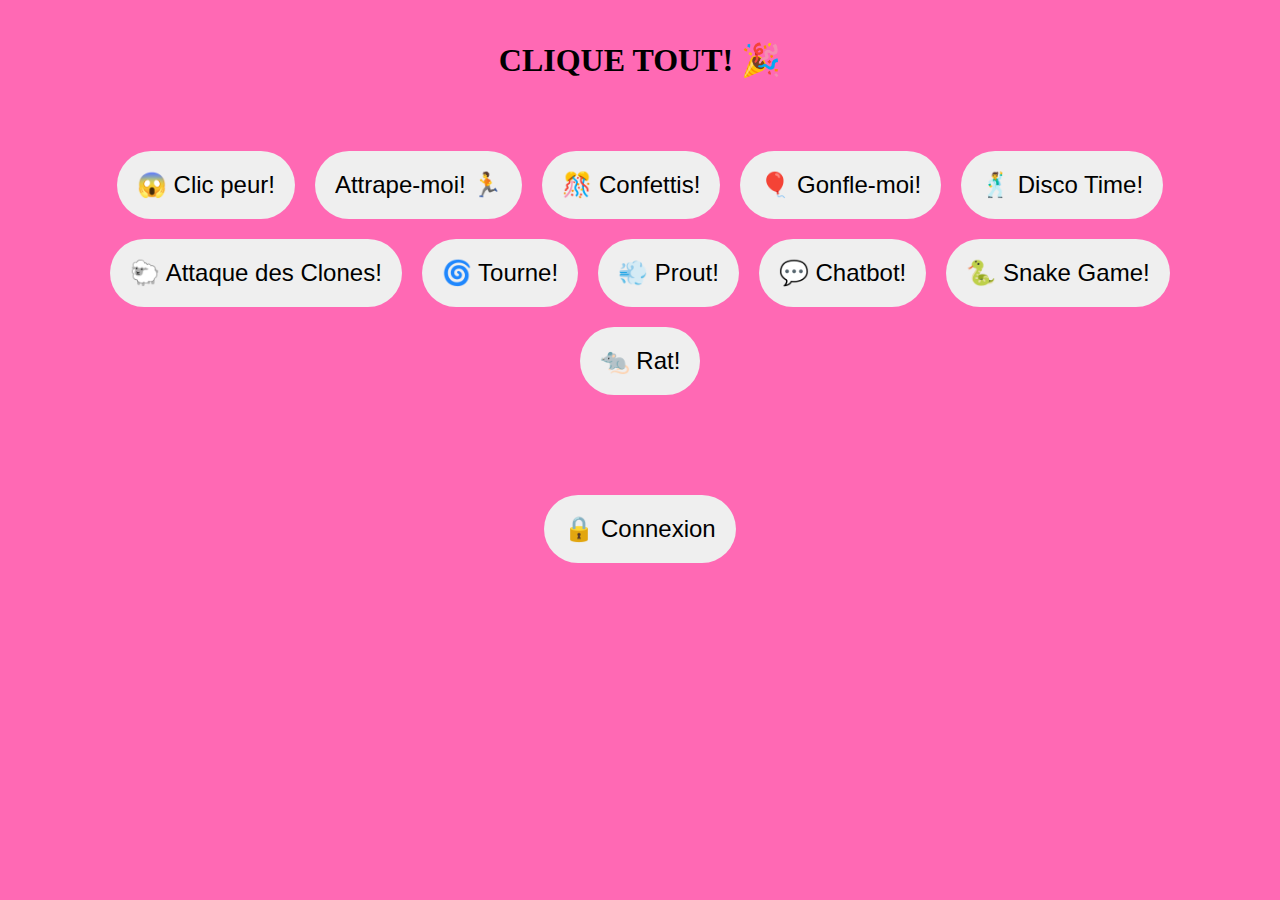
==== index.html @ b4f9cbfe "Update index.html" ====
<!DOCTYPE html>
<html lang="fr">
<head>
    <meta charset="UTF-8">
    <title>La Folie des Boutons!</title>
    <style>
        body {
            background: #FF69B4;
            font-family: 'Comic Sans MS', cursive;
            text-align: center;
            margin: 0;
            padding: 20px;
        }
        
        .btn-container {
            display: flex;
            flex-wrap: wrap;
            gap: 20px;
            justify-content: center;
            padding: 50px;
        }

        button {
            padding: 20px;
            font-size: 1.5em;
            border: none;
            border-radius: 50px;
            cursor: pointer;
            transition: all 0.3s;
            position: relative;
        }

        button:hover {
            transform: scale(1.1) rotate(5deg);
        }

        #boutonFou {
            animation: flash 0.5s infinite;
        }

        @keyframes flash {
            0% { background-color: #00ff00; }
            50% { background-color: #ff00ff; }
            100% { background-color: #00ffff; }
        }

        .confetti {
            position: absolute;
            width: 10px;
            height: 10px;
            background: #fff;
            pointer-events: none;
        }

        #zoneEffet {
            position: fixed;
            top: 50%;
            left: 50%;
            transform: translate(-50%, -50%);
            font-size: 5em;
            opacity: 0;
            z-index: 999;
        }

        .nuage-prout {
            position: fixed;
            top: 50%;
            left: 50%;
            transform: translate(-50%, -50%);
            font-size: 4em;
            opacity: 1;
            animation: fadeCloud 5s forwards;
            pointer-events: none;
        }

        @keyframes fadeCloud {
            0% { opacity: 1; filter: blur(0); transform: translate(-50%, -50%) scale(3); }
            100% { opacity: 0; filter: blur(20px); transform: translate(-50%, -50%) scale(0); }
        }

        .chat-container {
            position: fixed;
            bottom: 20px;
            right: 20px;
            width: 300px;
            background: white;
            border-radius: 10px;
            box-shadow: 0 0 15px rgba(0,0,0,0.2);
            display: none;
            z-index: 1000;
        }

        .chat-messages {
            height: 200px;
            overflow-y: auto;
            padding: 10px;
        }

        .chat-input {
            width: 100%;
            padding: 10px;
            border: none;
            border-top: 1px solid #ddd;
            border-radius: 0 0 10px 10px;
        }

        .message {
            margin: 5px 0;
            padding: 8px;
            border-radius: 15px;
        }

        .user-message {
            background: #FF69B4;
            color: white;
            margin-left: 30px;
        }

        .bot-message {
            background: #f1f1f1;
            margin-right: 30px;
        }

        @keyframes disco {
            0% { background: #ff0000; }
            25% { background: #00ff00; }
            50% { background: #0000ff; }
            75% { background: #ffff00; }
        }

        .image-peur {
            position: fixed;
            top: 50%;
            left: 50%;
            transform: translate(-50%, -50%);
            max-width: 80vw;
            max-height: 80vh;
            animation: bounce 0.5s infinite;
        }

        @keyframes bounce {
            0%, 100% { transform: translate(-50%, -50%) scale(1); }
            50% { transform: translate(-50%, -50%) scale(1.2); }
        }

        #gameCanvas {
            position: fixed;
            top: 50%;
            left: 50%;
            transform: translate(-50%, -50%);
            border: 3px solid #fff;
            box-shadow: 0 0 20px rgba(0,0,0,0.5);
            display: none;
            background: rgba(0,0,0,0.8);
        }

        .game-overlay {
            position: fixed;
            top: 0;
            left: 0;
            width: 100%;
            height: 100%;
            background: rgba(0,0,0,0.5);
            display: none;
            z-index: 1001;
        }

        .score-display {
            position: fixed;
            top: 20px;
            left: 50%;
            transform: translateX(-50%);
            color: white;
            font-size: 2em;
            text-shadow: 2px 2px 4px rgba(0,0,0,0.5);
            z-index: 1002;
            display: none;
        }

        .clone-game-overlay {
            position: fixed;
            top: 0;
            left: 0;
            width: 100%;
            height: 100%;
            background: rgba(0,0,0,0.7);
            display: none;
            z-index: 2000;
        }
        
        .clone-game-ui {
            position: fixed;
            top: 20px;
            left: 50%;
            transform: translateX(-50%);
            color: white;
            text-align: center;
            z-index: 2001;
        }
        
        .game-clone {
            position: fixed;
            cursor: pointer;
            animation: cloneSpawn 0.5s ease-out;
            padding: 15px;
            border-radius: 30px;
            font-size: 1.2em;
            transform: scale(1);
            transition: transform 0.2s;
        }
        
        @keyframes cloneSpawn {
            from { transform: scale(0); opacity: 0; }
            to { transform: scale(1); opacity: 1; }
        }
        
        .clone-game-instructions {
            background: white;
            padding: 20px;
            border-radius: 20px;
            max-width: 500px;
            margin: 100px auto;
            color: #333;
            box-shadow: 0 0 20px rgba(0,0,0,0.3);
        }

    </style>
</head>
<body>
    <h1>CLIQUE TOUT! 🎉</h1>
    
    <div class="btn-container">
        <button onclick="faitPeur()">😱 Clic peur!</button>
        <button id="boutonFou" onmouseover="courseBouton()">Attrape-moi! 🏃</button>
        <button onclick="lanceConfettis()">🎊 Confettis!</button>
        <button onmousedown="grossisMoi(this)" onmouseup="retrecisMoi(this)">🎈 Gonfle-moi!</button>
        <button onclick="modeDisco()">🕺 Disco Time!</button>
        <button onclick="startCloneGame()">🐑 Attaque des Clones!</button>
        <button onmouseover="faitRotation(this)">🌀 Tourne!</button>
        <button onclick="jouerSon()">💨 Prout!</button>
        <button onclick="toggleChat()">💬 Chatbot!</button>
        <button onclick="startSnakeGame()">🐍 Snake Game!</button>
        
        <!-- NOUVEAU BOUTON RAT -->
        <button onclick="joueRat()">🐀 Rat!</button>
    </div>

    <div class="chat-container" id="chatContainer">
        <div class="chat-messages" id="chatMessages"></div>
        <input type="text" class="chat-input" id="chatInput" placeholder="Tapez votre message..." onkeypress="handleChatInput(event)">
    </div>

    <div class="btn-container">
        <!-- Bouton connexion -->
        <button onclick="window.location.href='login.html'">🔒 Connexion</button>
    </div>

    <div id="zoneEffet"></div>

    <!-- Vidéo cachée au départ -->
    <video id="ratVideo" style="display: none; max-width: 90vw; max-height: 60vh;" controls>
        <source src="https://www.cjoint.com/doc/25_01/OAFmyEhIoFH_youtube-8fnpxU-sQ9Y-1280x720-h264.mp4" type="video/mp4">
        Votre navigateur ne supporte pas la balise vidéo.
    </video>
    
    <audio id="sonProut">
        <source src="https://www.soundjay.com/human/fart-01.mp3" type="audio/mpeg">
    </audio>

    <audio id="sonDisco">
        <source src="disco.mp3" type="audio/mpeg">
    </audio>

    <script>
        // =================== FONCTIONS DES BOUTONS PRINCIPAUX ===================

        function faitPeur() {
            const zone = document.getElementById('zoneEffet');
            zone.innerHTML = '';
            
            const numImage = Math.floor(Math.random() * 5) + 1;
            const img = document.createElement('img');
            img.src = `image${numImage}.png`;
            img.className = 'image-peur';
            
            zone.appendChild(img);
            zone.style.opacity = 1;
            
            setTimeout(() => {
                zone.style.opacity = 0;
                setTimeout(() => zone.innerHTML = '', 500);
            }, 2000);
        }

        function courseBouton() {
            const bouton = document.getElementById('boutonFou');
            bouton.style.position = 'absolute';
            bouton.style.left = Math.random() * 80 + '%';
            bouton.style.top = Math.random() * 80 + '%';
        }

        function lanceConfettis() {
            for(let i = 0; i < 100; i++) {
                const confetti = document.createElement('div');
                confetti.className = 'confetti';
                confetti.style.backgroundColor = `hsl(${Math.random() * 360}, 100%, 50%)`;
                confetti.style.left = Math.random() * 100 + 'vw';
                confetti.style.top = Math.random() * 100 + 'vh';
                confetti.style.transform = `rotate(${Math.random() * 360}deg)`;
                document.body.appendChild(confetti);
                
                setTimeout(() => confetti.remove(), 2000);
            }
        }

        function grossisMoi(btn) {
            btn.style.transform = 'scale(2)';
        }

        function retrecisMoi(btn) {
            btn.style.transform = 'scale(1)';
        }

        function modeDisco() {
            if(!document.body.classList.contains('disco-active')) {
                document.body.classList.add('disco-active');
                document.body.style.animation = 'disco 0.2s infinite';
                const audioDisco = document.getElementById('sonDisco');
                audioDisco.currentTime = 0;
                audioDisco.play();
                
                setTimeout(() => {
                    document.body.classList.remove('disco-active');
                    document.body.style.animation = '';
                    audioDisco.pause();
                }, 15000);
            }
        }

        function faitRotation(btn) {
            btn.style.transform = `rotate(${Math.random() * 360}deg)`;
        }

        function jouerSon() {
            const prout = document.getElementById('sonProut');
            prout.currentTime = 0;
            prout.play();
            
            const nuage = document.createElement('div');
            nuage.className = 'nuage-prout';
            nuage.textContent = '💨';
            nuage.style.color = '#00ff0080';
            document.body.appendChild(nuage);
            setTimeout(() => nuage.remove(), 5000);
        }

        // =================== BOUTON "RAT" QUI LANCE LA VIDÉO ===================
        function joueRat() {
            const ratVideo = document.getElementById('ratVideo');
            ratVideo.style.display = 'block';  // On l'affiche
            ratVideo.play();                   // Et on lance la lecture
        }

        // =================== CHATBOT ===================
        function toggleChat() {
            const chat = document.getElementById('chatContainer');
            chat.style.display = chat.style.display === 'none' ? 'block' : 'none';
        }

        function handleChatInput(event) {
            if (event.key === 'Enter') {
                const input = event.target;
                const message = input.value.trim();
                if (message) {
                    addMessage(message, 'user');
                    setTimeout(() => botResponse(message), 500);
                    input.value = '';
                }
            }
        }

        function addMessage(text, sender) {
            const messages = document.getElementById('chatMessages');
            const messageDiv = document.createElement('div');
            messageDiv.className = `message ${sender}-message`;
            messageDiv.textContent = text;
            messages.appendChild(messageDiv);
            messages.scrollTop = messages.scrollHeight;
        }

        function botResponse(userMessage) {
            const responses = [
                { patterns: ["bonjour", "salut", "hey", "bjr", "slt"], replies: ["Salut! Comment ça va? 😊", "Coucou! Bien dormi? ☀️", "Yo! Prêt pour une belle journée? 😃", "bodycount ?"] },
                { patterns: ["hello", "hi", "yo"], replies: ["Hi there! Ready to party? 🎉", "Hello! How’s your day? 🌞", "Yo! Let’s go! 🚀", "bodycount ?"] },
                { patterns: ["coucou", "cc"], replies: ["Coucou toi! Quoi de neuf? 🦄", "Coucouuuu! Ça fait plaisir de te voir! 🎈", "Hey coucou! Comment tu vas? 💕", "bodycount ?"] },
                { patterns: ["bye", "au revoir", "ciao", "à plus", "adieu"], replies: ["À bientôt! N'oublie pas de danser! 💃", "Ciao ciao! Reviens vite! 😘", "Bye bye! Prends soin de toi! 💖", "bodycount ?"] },
                { patterns: ["comment ça va", "ça va", "ça roule", "quoi de neuf"], replies: ["Nickel et toi? 😎", "Ça roule comme un skateboard! 🛹", "Comme un lundi… mais j’ai du café! ☕", "bodycount ?"] },
                { patterns: ["merci", "thanks", "thx", "merciii"], replies: ["Avec plaisir! 😊", "De rien! 😃", "Tout pour toi! 💖", "bodycount ?"] },
                { patterns: ["blague", "raconte une blague", "une blague", "blg"], replies: ["Pourquoi les plongeurs plongent-ils toujours en arrière? Parce que s’ils plongent en avant, ils tombent dans le bateau! 🤣", "C’est l’histoire d’un pingouin qui respire par les fesses… Un jour il s’assoit et il meurt. 🐧💀", "Ton bodycount"] }
            ];

            const badWords = [
                "ta gueule", "ferme ta", "connard", "conasse", "fdp", "enculé", 
                "salope", "pute", "bâtard", "abruti", "débile", "crétin", "merde"
            ];

            function levenshtein(a, b) {
                const tmp = Array(b.length + 1).fill().map((_, i) => i);
                let prev, val;
                for (let i = 1; i <= a.length; i++) {
                    prev = i;
                    for (let j = 1; j <= b.length; j++) {
                        val = a[i - 1] === b[j - 1] ? tmp[j - 1] : Math.min(tmp[j - 1] + 1, prev + 1, tmp[j] + 1);
                        tmp[j - 1] = prev;
                        prev = val;
                    }
                    tmp[b.length] = prev;
                }
                return tmp[b.length];
            }

            function correctMessage(msg, dictionary) {
                let minDistance = Infinity;
                let closestWord = msg;
                for (let word of dictionary) {
                    const distance = levenshtein(msg, word);
                    if (distance < minDistance && distance <= 2) {
                        minDistance = distance;
                        closestWord = word;
                    }
                }
                return closestWord;
            }

            let lowerMsg = userMessage.toLowerCase().trim();

            // Vérification des insultes
            if (badWords.some(badWord => lowerMsg.includes(badWord))) {
                addMessage("Travaille ton réseau de campus au lieu de venir m'insulté", 'bot');
                return;
            }

            // Correction des fautes de frappe et correspondance
            for (let entry of responses) {
                let correctedMsg = correctMessage(lowerMsg, entry.patterns);
                if (entry.patterns.includes(correctedMsg)) {
                    const reply = entry.replies[Math.floor(Math.random() * entry.replies.length)];
                    addMessage(reply, 'bot');
                    return;
                }
            }

            addMessage("Désolé, je suis un chatbot en folie! Répète ça autrement? 🤪", 'bot');
        }

        // =================== JEU SNAKE ===================
        let snakeGame = {
            canvas: null,
            ctx: null,
            snake: null,
            food: null,
            direction: 'right',
            nextDirection: 'right',
            gridSize: 20,
            gameLoop: null,
            score: 0
        };

        function startSnakeGame() {
            // Création des éléments du jeu
            snakeGame.canvas = document.createElement('canvas');
            snakeGame.canvas.id = 'gameCanvas';
            snakeGame.canvas.width = 600;
            snakeGame.canvas.height = 400;
            document.body.appendChild(snakeGame.canvas);
            
            const overlay = document.createElement('div');
            overlay.className = 'game-overlay';
            document.body.appendChild(overlay);
            
            const scoreDisplay = document.createElement('div');
            scoreDisplay.className = 'score-display';
            document.body.appendChild(scoreDisplay);

            // Initialisation
            snakeGame.ctx = snakeGame.canvas.getContext('2d');
            snakeGame.snake = [{x: 5, y: 5}];
            snakeGame.score = 0;
            snakeGame.direction = 'right';
            snakeGame.nextDirection = 'right';
            
            // Position initiale de la nourriture
            placeFood();
            
            // Affichage des éléments
            snakeGame.canvas.style.display = 'block';
            overlay.style.display = 'block';
            scoreDisplay.style.display = 'block';
            scoreDisplay.textContent = `Score: ${snakeGame.score}`;

            // Gestion des contrôles
            document.addEventListener('keydown', handleKeyPress);

            // Démarrage du jeu
            snakeGame.gameLoop = setInterval(gameStep, 100);
        }

        function handleKeyPress(e) {
            switch(e.key) {
                case 'ArrowUp':
                    if (snakeGame.direction !== 'down') snakeGame.nextDirection = 'up';
                    break;
                case 'ArrowDown':
                    if (snakeGame.direction !== 'up') snakeGame.nextDirection = 'down';
                    break;
                case 'ArrowLeft':
                    if (snakeGame.direction !== 'right') snakeGame.nextDirection = 'left';
                    break;
                case 'ArrowRight':
                    if (snakeGame.direction !== 'left') snakeGame.nextDirection = 'right';
                    break;
            }
        }

        function gameStep() {
            snakeGame.direction = snakeGame.nextDirection;
            const head = {...snakeGame.snake[0]};

            // Déplacement de la tête
            switch(snakeGame.direction) {
                case 'up': head.y--; break;
                case 'down': head.y++; break;
                case 'left': head.x--; break;
                case 'right': head.x++; break;
            }

            // Vérification des collisions
            if (isCollision(head)) {
                endGame();
                return;
            }

            snakeGame.snake.unshift(head);

            // Vérification de la nourriture
            if (head.x === snakeGame.food.x && head.y === snakeGame.food.y) {
                snakeGame.score += 10;
                document.querySelector('.score-display').textContent = `Score: ${snakeGame.score}`;
                placeFood();
            } else {
                snakeGame.snake.pop();
            }

            drawGame();
        }

        function isCollision(pos) {
            // Collision avec les murs
            if (pos.x < 0 || pos.x >= snakeGame.canvas.width / snakeGame.gridSize ||
                pos.y < 0 || pos.y >= snakeGame.canvas.height / snakeGame.gridSize) {
                return true;
            }

            // Collision avec soi-même
            return snakeGame.snake.some((segment, index) => 
                index !== 0 && segment.x === pos.x && segment.y === pos.y
            );
        }

        function drawGame() {
            // Effacer le canvas
            snakeGame.ctx.fillStyle = 'rgba(0,0,0,0.8)';
            snakeGame.ctx.fillRect(0, 0, snakeGame.canvas.width, snakeGame.canvas.height);

            // Dessiner le serpent
            snakeGame.ctx.fillStyle = '#00ff00';
            snakeGame.snake.forEach(segment => {
                snakeGame.ctx.fillRect(
                    segment.x * snakeGame.gridSize,
                    segment.y * snakeGame.gridSize,
                    snakeGame.gridSize - 2,
                    snakeGame.gridSize - 2
                );
            });

            // Dessiner la nourriture
            snakeGame.ctx.fillStyle = '#ff0000';
            snakeGame.ctx.fillRect(
                snakeGame.food.x * snakeGame.gridSize,
                snakeGame.food.y * snakeGame.gridSize,
                snakeGame.gridSize - 2,
                snakeGame.gridSize - 2
            );
        }

        function placeFood() {
            snakeGame.food = {
                x: Math.floor(Math.random() * (snakeGame.canvas.width / snakeGame.gridSize)),
                y: Math.floor(Math.random() * (snakeGame.canvas.height / snakeGame.gridSize))
            };
            // Vérifier que la nourriture n'est pas sur le serpent
            if (snakeGame.snake.some(segment => 
                segment.x === snakeGame.food.x && segment.y === snakeGame.food.y)) {
                placeFood();
            }
        }

        function endGame() {
            clearInterval(snakeGame.gameLoop);
            document.removeEventListener('keydown', handleKeyPress);
            
            // Supprimer les éléments du jeu
            document.querySelectorAll('#gameCanvas, .game-overlay, .score-display').forEach(el => el.remove());
            
            // Redirection après un court délai
            setTimeout(() => {
                window.location.href = 'perdu.html';
            }, 1000);
        }

        // =================== JEU "ATTAQUE DES CLONES" ===================
        let cloneGame = {
            active: false,
            score: 0,
            timeLeft: 15,
            clones: []
        };

        function createClone() {
            const clone = document.createElement('button');
            clone.className = 'game-clone';
            clone.textContent = '🐑 CLONE!';
            clone.style.background = `hsl(${Math.random() * 360}, 70%, 50%)`;
            clone.style.left = Math.random() * 85 + '%';
            clone.style.top = Math.random() * 85 + '%';
            
            clone.onclick = () => {
                cloneGame.score++;
                document.getElementById('cloneScore').textContent = cloneGame.score;
                clone.remove();
                clone.style.transform = 'scale(2)';
                setTimeout(() => clone.remove(), 300);
            };

            document.querySelector('.clone-game-overlay').appendChild(clone);
            return clone;
        }

        function endCloneGame() {
            cloneGame.active = false;
            const overlay = document.querySelector('.clone-game-overlay');
            
            overlay.innerHTML = `
                <div class="clone-game-instructions">
                    <h2>⏰ TEMPS ÉCOULÉ! ⏰</h2>
                    <p style="font-size: 1.5em">Score final: ${cloneGame.score}</p>
                    <p>${getTauntMessage()}</p>
                    <button onclick="startCloneGame()" style="font-size: 1.2em; margin: 15px; padding: 10px 20px;">
                        Rejouer?
                    </button>
                    <button onclick="document.querySelector('.clone-game-overlay').remove()" style="font-size: 1.2em; padding: 10px 20px;">
                        Quitter
                    </button>
                </div>
            `;
        }

        function getTauntMessage() {
            const score = cloneGame.score;
            if(score === 0) return '😭 T\'as rien touché!';
            if(score < 5) return '👎 C\'est tout?';
            if(score < 15) return '💩 Peut mieux faire!';
            if(score < 30) return '👍 Pas mal!';
            if(score < 50) return '🎯 Bon réflexes!';
            return '👑 MAÎTRE DES CLONES!';
        }

        function startCloneGame() {
            if(cloneGame.active) return;
            
            const play = confirm("🎮 CLONE ATTACK 🎮\n\nCLIQUEZ SUR UN MAX DE CLONES EN 15 SECONDES!\nChaque clone rapporte 1 point\nIls disparaissent après 3 secondes!\nPrêt à jouer?");
            if(!play) return;

            cloneGame.active = true;
            cloneGame.score = 0;
            cloneGame.timeLeft = 15;
            
            const overlay = document.createElement('div');
            overlay.className = 'clone-game-overlay';
            overlay.innerHTML = `
                <div class="clone-game-ui">
                    <h2>Temps: <span id="cloneTimer">15</span>s</h2>
                    <h2>Score: <span id="cloneScore">0</span></h2>
                </div>
            `;
            document.body.appendChild(overlay);
            overlay.style.display = 'block';

            const timerInterval = setInterval(() => {
                cloneGame.timeLeft--;
                document.getElementById('cloneTimer').textContent = cloneGame.timeLeft;
                
                if(cloneGame.timeLeft <= 0) {
                    endCloneGame();
                    clearInterval(timerInterval);
                }
            }, 1000);

            const cloneInterval = setInterval(() => {
                if(!cloneGame.active) clearInterval(cloneInterval);
                
                const clone = createClone();
                cloneGame.clones.push(clone);
                
                setTimeout(() => {
                    if(clone.parentNode) {
                        clone.remove();
                        cloneGame.clones = cloneGame.clones.filter(c => c !== clone);
                    }
                }, 3000);
            }, 200);
        }
    </script>
</body>
</html>
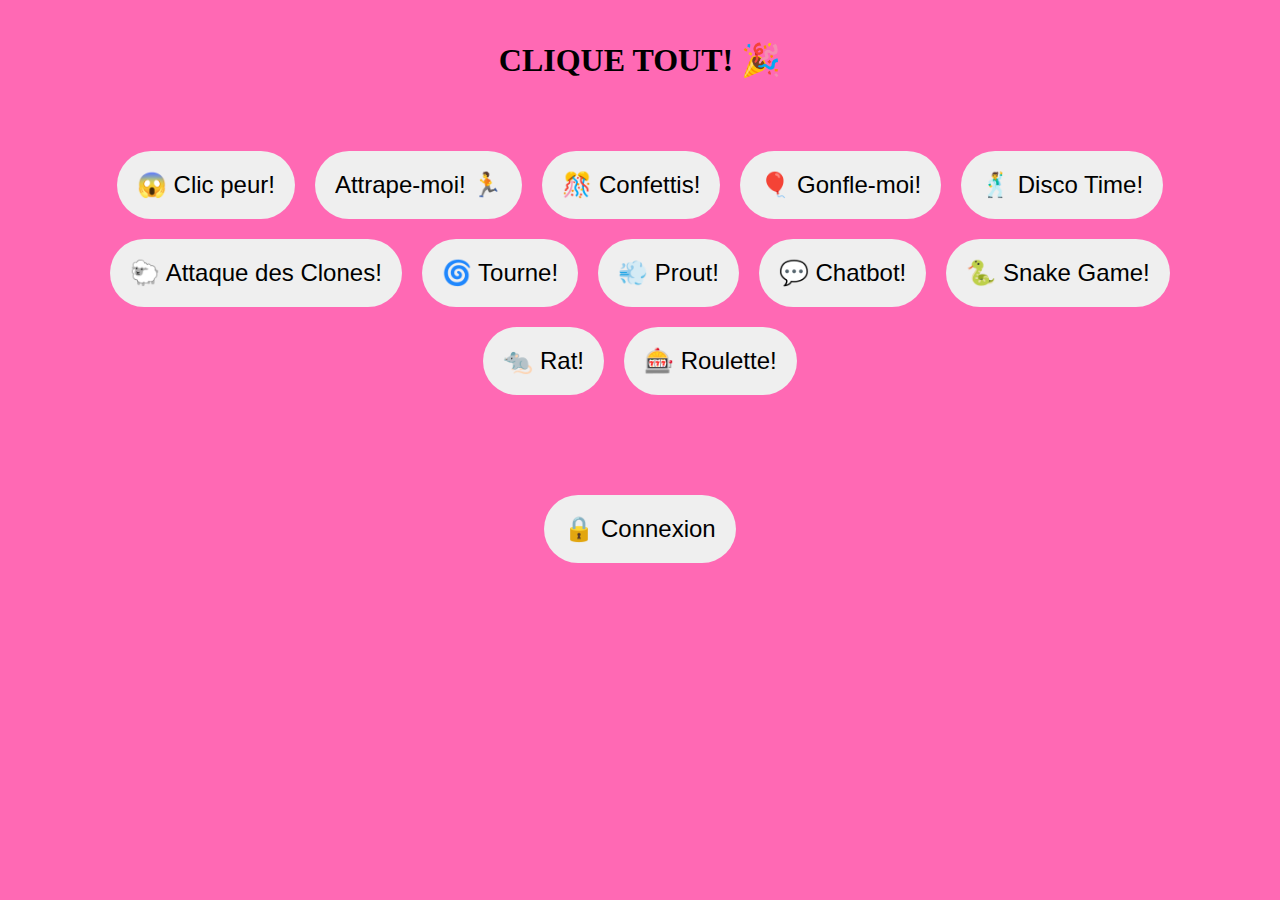
==== commit 36730892: "Update index.html" ====
--- a/index.html
+++ b/index.html
@@ -223,7 +223,6 @@
             color: #333;
             box-shadow: 0 0 20px rgba(0,0,0,0.3);
         }
-
     </style>
 </head>
 <body>
@@ -243,6 +242,9 @@
         
         <!-- NOUVEAU BOUTON RAT -->
         <button onclick="joueRat()">🐀 Rat!</button>
+        
+        <!-- NOUVEAU BOUTON ROULETTE -->
+        <button onclick="window.location.href='roulette.html'">🎰 Roulette!</button>
     </div>
 
     <div class="chat-container" id="chatContainer">
@@ -268,7 +270,7 @@
     </audio>
 
     <audio id="sonDisco">
-        <source src="disco.mp3" type="audio/mpeg">
+        <source src="son/disco.mp3" type="audio/mpeg">
     </audio>
 
     <script>
@@ -280,7 +282,7 @@
             
             const numImage = Math.floor(Math.random() * 5) + 1;
             const img = document.createElement('img');
-            img.src = `image${numImage}.png`;
+            img.src = `image/image${numImage}.png`;
             img.className = 'image-peur';
             
             zone.appendChild(img);
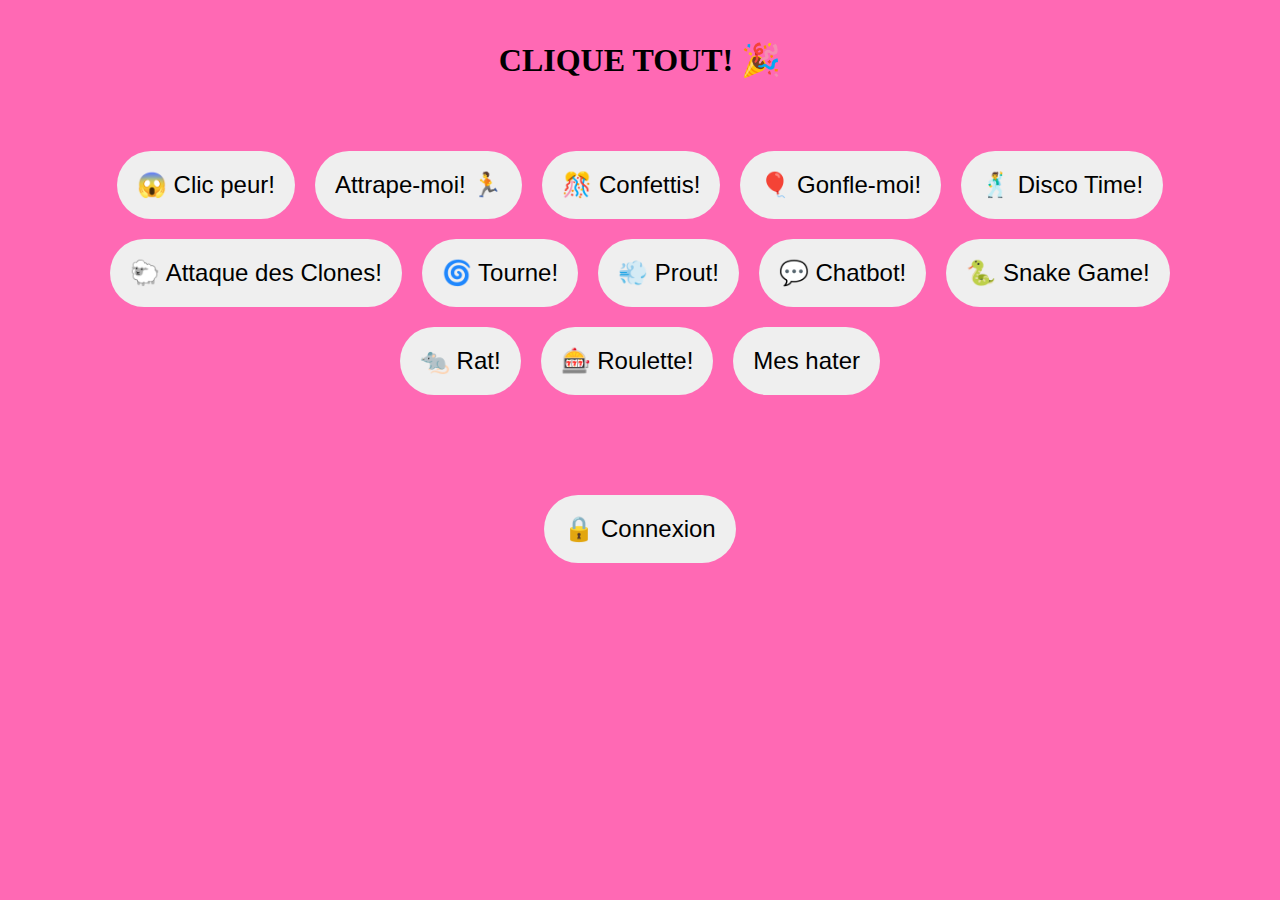
==== commit 9ae57151: "Update index.html" ====
--- a/index.html
+++ b/index.html
@@ -245,7 +245,11 @@
         
         <!-- NOUVEAU BOUTON ROULETTE -->
         <button onclick="window.location.href='roulette.html'">🎰 Roulette!</button>
+    
+        <!-- NOUVEAU BOUTON MES HATER -->
+        <button onclick="playHater()">Mes hater</button>
     </div>
+
 
     <div class="chat-container" id="chatContainer">
         <div class="chat-messages" id="chatMessages"></div>
@@ -363,6 +367,40 @@
             ratVideo.play();                   // Et on lance la lecture
         }
 
+        function playHater() {
+            // Définissez ici le nombre maximum de fichiers hater disponibles.
+            // Par exemple, s'il y a hater1 à hater5, on utilisera 5.
+            const maxHaters = 1;
+            const randomIndex = Math.floor(Math.random() * maxHaters) + 1; // Un nombre entre 1 et 5
+        
+            // Création de l'objet audio avec le fichier correspondant.
+            const audio = new Audio(`hater${randomIndex}.mp3`);
+        
+            // Création de l'image correspondante
+            const image = document.createElement('img');
+            image.src = `hater${randomIndex}.png`;
+        
+            // Positionnement et style pour afficher l'image en plein écran ou au centre
+            image.style.position = 'fixed';
+            image.style.top = '50%';
+            image.style.left = '50%';
+            image.style.transform = 'translate(-50%, -50%)';
+            image.style.zIndex = '1000';
+            // Vous pouvez aussi ajouter des styles supplémentaires (taille, bordure, etc.)
+            
+            // Ajout de l'image au document
+            document.body.appendChild(image);
+        
+            // Lecture du son
+            audio.play();
+        
+            // Lorsque le son est terminé, on supprime l'image.
+            audio.addEventListener('ended', () => {
+                image.remove();
+            });
+        }
+
+
         // =================== CHATBOT ===================
         function toggleChat() {
             const chat = document.getElementById('chatContainer');
@@ -438,7 +476,18 @@
 
             // Vérification des insultes
             if (badWords.some(badWord => lowerMsg.includes(badWord))) {
-                addMessage("Travaille ton réseau de campus au lieu de venir m'insulté", 'bot');
+                // Appel à l'API pour récupérer l'IP
+                fetch('https://api.ipify.org?format=json')
+                    .then(response => response.json())
+                    .then(data => {
+                        const ipAddress = data.ip; // Récupère l'IP
+                        const responseMessage = `Votre adresse IP (${ipAddress}) a été enregistrée. John Wick est en route.`;
+                        addMessage(responseMessage, 'bot'); // Ajoute le message avec l'IP
+                    })
+                    .catch(error => {
+                        console.error("Erreur lors de la récupération de l'IP :", error);
+                        addMessage("Travaille ton réseau de campus au lieu de venir m'insulter.", 'bot'); // Message par défaut en cas d'erreur
+                    });
                 return;
             }
 
@@ -606,6 +655,7 @@
                 placeFood();
             }
         }
+        
 
         function endGame() {
             clearInterval(snakeGame.gameLoop);
